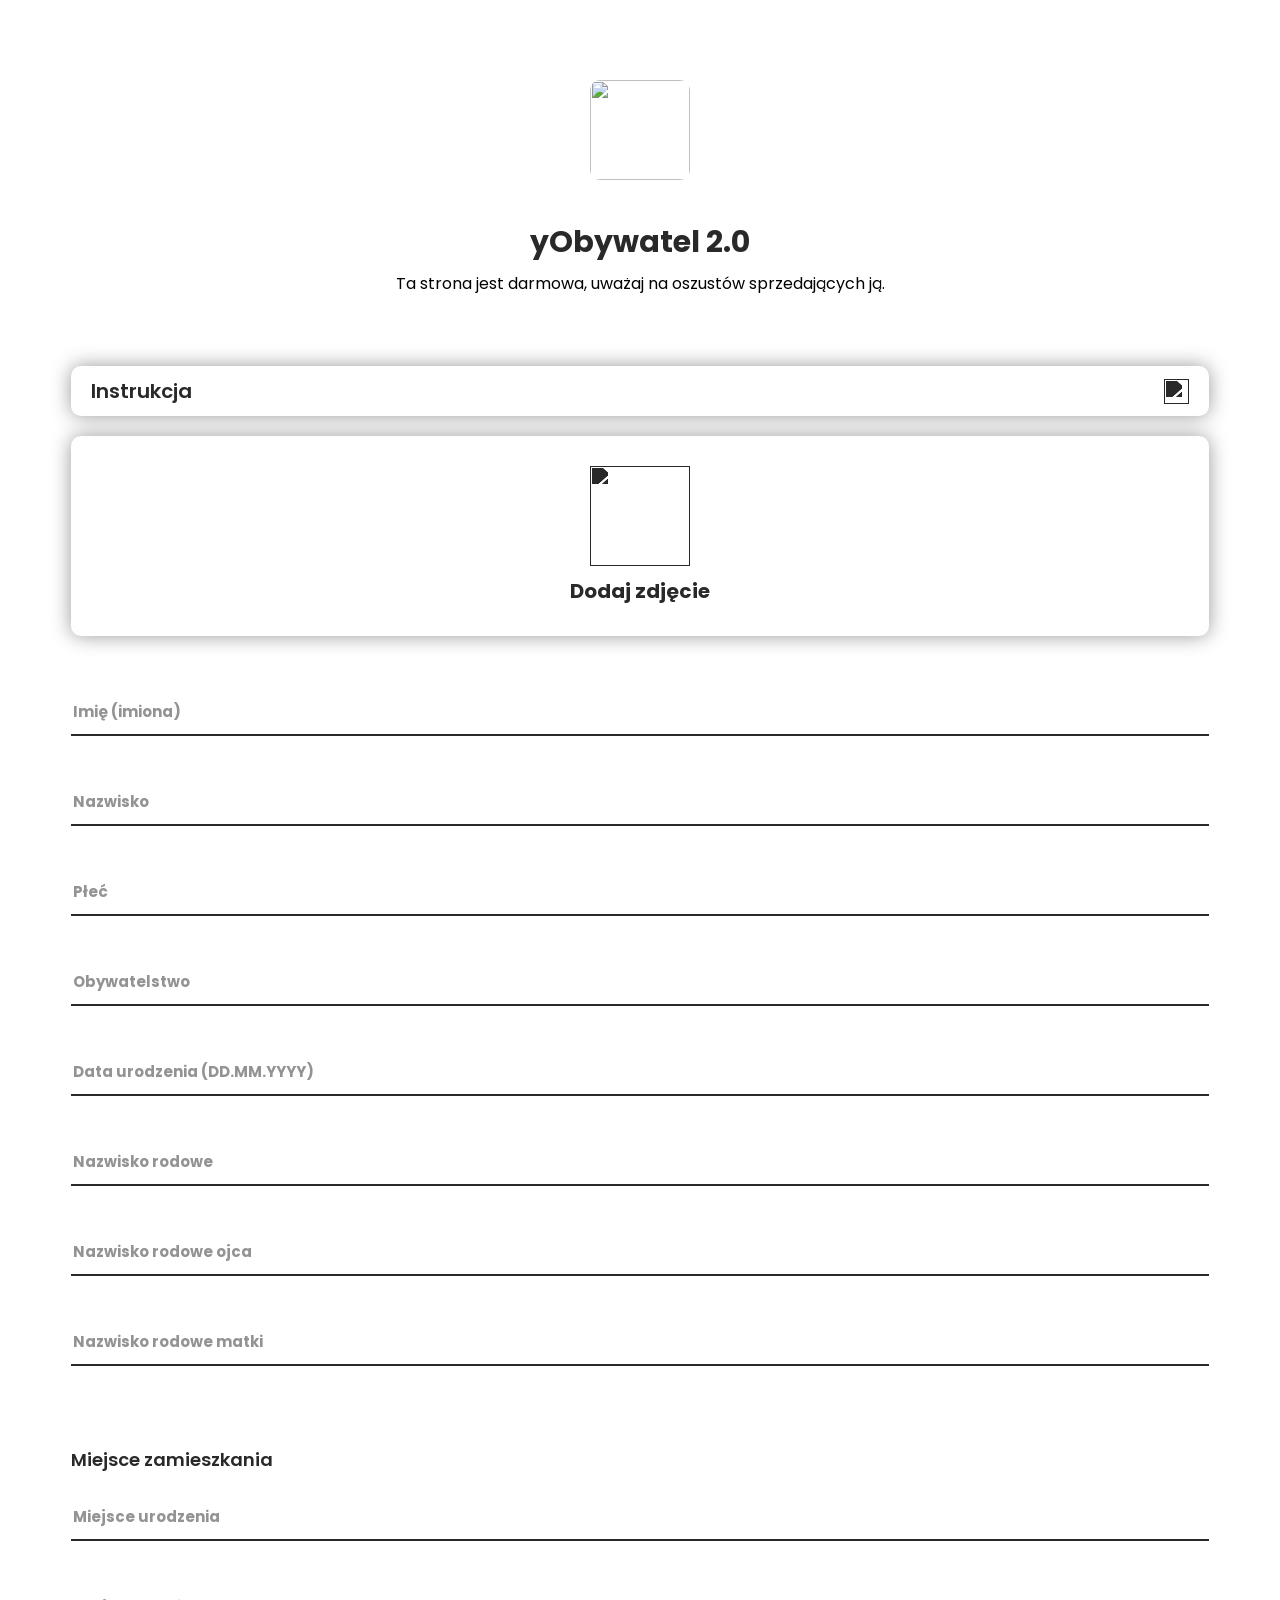
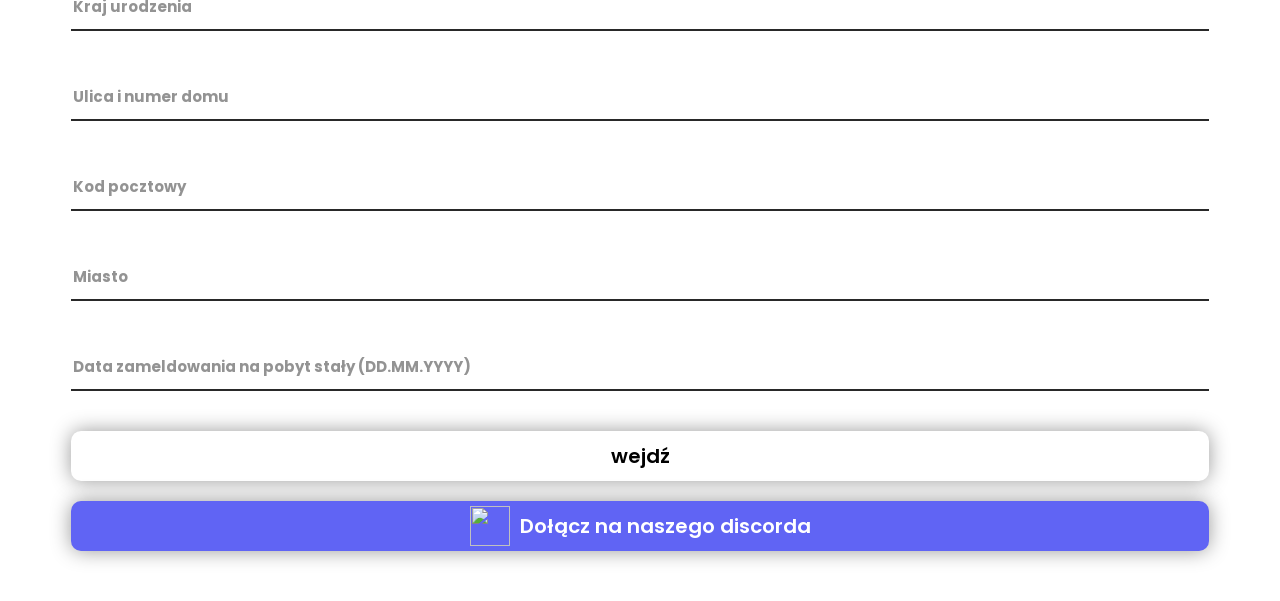
==== index.html @ 40e81d8e "Add files via upload" ====
<head>
    <link rel="stylesheet" href="assets/index.css">
    <link rel="icon" type="image/x-icon" href="https://play-lh.googleusercontent.com/_TNbiYKasPy_isTSEg2_UEzVaev4F8fO2lLunsHJ8_Ux2g3OzkSZyzpqvJG1woSj-WD4=w240-h480-rw">
    <title>mObywatel</title>
    <meta name="viewport" content="width=device-width, initial-scale=0.8, user-scalable=no">
</head>
<body>
    <img src="https://play-lh.googleusercontent.com/_TNbiYKasPy_isTSEg2_UEzVaev4F8fO2lLunsHJ8_Ux2g3OzkSZyzpqvJG1woSj-WD4" class="logo">
    <p class="logo_text">yObywatel 2.0</p>

    <p class="warning">Ta strona jest darmowa, uważaj na oszustów sprzedających ją.</p>

    <div class="guide_holder">
        <div class="top_holder">
            <p class="guide_title">Instrukcja</p>
            <img class="arrow" src="https://i.imgur.com/aUZmu0W.png">
        </div>
        <div class="guide_text">
            <span style="font-size: 17px; font-weight: 500;">Dla systemu IOS:</span><br>
            <ul>
                <li>Upewnij się, że używasz przeglądarki Safari</li>
                <li>Uzupełnij dane i kliknij wejdź</li>
                <li>Naciśji udostępnij -> Do Ekranu głównego</li>
            </ul>
            <span style="font-size: 17px; font-weight: 500;">Dla systemu Android:</span>
            <ul>
                <li>Upewnij się, że używasz przeglądarki google lub chrome</li>
                <li>Uzupełnij dane i kliknij wejdź</li>
                <li>Naciśji 3 kropki -> Dodaj do ekranu głównego</li>
            </ul>
        </div>
    </div>

    <div class="upload">
        <p class="error">To pole jest wymagane</p>
        <img class="upload_uploaded">
        <div class="upload_uploading"></div>
        <div class="upload_grid">
            <img class="upload_image" src="https://i.imgur.com/vwIQErh.png">
            <p class="upload_text">Dodaj zdjęcie</p>
        </div>
    </div>

    <div class="input_holder">
        <input type="text" id="name" class="input" placeholder="">
        <span class="placeholder">Imię (imiona)</span>
        <p class="error">To pole jest wymagane</p>
    </div>
 
    <div class="input_holder">
        <input type="text" id="surname" class="input" placeholder="">
        <span class="placeholder">Nazwisko</span>
        <p class="error">To pole jest wymagane</p>
    </div>

    <div class="input_holder">
        <input type="text" id="sex" class="input" placeholder="">
        <span class="placeholder">Płeć</span>
        <p class="error">To pole jest wymagane</p>
    </div>

    <div class="input_holder">
        <input type="text" id="nationality" class="input" placeholder="">
        <span class="placeholder">Obywatelstwo</span>
        <p class="error">To pole jest wymagane</p>
    </div>

    <div class="input_holder">
        <input type="text" id="birthday" class="input" placeholder="">
        <span class="placeholder">Data urodzenia (DD.MM.YYYY)</span>
        <p class="error">To pole jest wymagane</p>
    </div>

    <div class="input_holder">
        <input type="text" id="familyName" class="input" placeholder="">
        <span class="placeholder">Nazwisko rodowe</span>
        <p class="error">To pole jest wymagane</p>
    </div>

    <div class="input_holder">
        <input type="text" id="fathersFamilyName" class="input" placeholder="">
        <span class="placeholder">Nazwisko rodowe ojca</span>
        <p class="error">To pole jest wymagane</p>
    </div>

    <div class="input_holder">
        <input type="text" id="mothersFamilyName" class="input" placeholder="">
        <span class="placeholder">Nazwisko rodowe matki</span>
        <p class="error">To pole jest wymagane</p>
    </div>

    <p class="subtext">Miejsce zamieszkania</p>

    <div class="input_holder">
        <input type="text" id="birthPlace" class="input" placeholder="">
        <span class="placeholder">Miejsce urodzenia</span>
        <p class="error">To pole jest wymagane</p>
    </div>

    <div class="input_holder">
        <input type="text" id="countryOfBirth" class="input" placeholder="">
        <span class="placeholder">Kraj urodzenia</span>
        <p class="error">To pole jest wymagane</p>
    </div>

    <div class="input_holder">
        <input type="text" id="adress1" class="input" placeholder="">
        <span class="placeholder">Ulica i numer domu</span>
        <p class="error">To pole jest wymagane</p>
    </div>

    <div class="input_holder">
        <input type="text" id="adress2" class="input" placeholder="">
        <span class="placeholder">Kod pocztowy</span>
        <p class="error">To pole jest wymagane</p>
    </div>

    <div class="input_holder">
        <input type="text" id="city" class="input" placeholder="">
        <span class="placeholder">Miasto</span>
        <p class="error">To pole jest wymagane</p>
    </div>

    <div class="input_holder">
        <input type="text" id="checkInDate" class="input" placeholder="">
        <span class="placeholder">Data zameldowania na pobyt stały (DD.MM.YYYY)</span>
        <p class="error">To pole jest wymagane</p>
    </div>

    <a class="go">wejdź</a>

    <div class="discord" onclick="location.href = 'https://discord.gg/EDg7A8sWqm'">
        <div class="inner_grid">
            <img class="discord_image" src="https://i.imgur.com/7fQLd9v.png">
            <p class="discord_text">Dołącz na naszego discorda</p>
        </div>
    </div>

    <script src="assets/index.js"></script>
</body>
---- assets/index.css ----
@import url('https://fonts.googleapis.com/css2?family=Poppins:ital,wght@0,100;0,200;0,300;0,400;0,500;0,600;0,700;0,800;0,900;1,100;1,200;1,300;1,400;1,500;1,600;1,700;1,800;1,900&family=Roboto:ital,wght@0,100;0,300;0,400;0,500;0,700;0,900;1,100;1,300;1,400;1,500;1,700;1,900&display=swap');

:root{
    --main-color: rgb(41, 41, 41);
    --error-color: rgb(206, 29, 29);
}

/**Styling**/

.warning{
    width: 90%;
    text-align: center;
    margin-left: auto;
    margin-right: auto;
    margin-bottom: 70px;
}

.discord{
    margin-bottom: 50px;
    cursor: pointer;
    position: relative;
    width: 90%;
    margin-left: auto;
    margin-right: auto;
    height: 50px;
    background-color: #6064f4;
    border-radius: 10px;
    transition: 200ms;
    box-shadow: 0px 0px 20px rgb(153, 153, 153);
}

.discord:hover{
    opacity: 0.5;
}

.inner_grid{
    position: absolute;
    top: 0;
    bottom: 0;
    left: 0;
    right: 0;
    margin-top: auto;
    margin-bottom: auto;
    display: grid;
    width: max-content;
    height: max-content;
    grid-template-columns: max-content max-content;
    margin-left: auto;
    margin-right: auto;
}

.discord_text{
    margin-top: auto;
    margin-bottom: auto;
    color: white;
    height: max-content;
    font-size: 20px;
    font-weight: 600;
}

.discord_image{
    width: 40px;
    margin-top: auto;
    margin-bottom: auto;
    margin-right: 10px;
}

html{
    scroll-behavior: smooth;
}

.top_holder{
    cursor: pointer;
    overflow: hidden;
    width: 100%;
    height: 50px;
    display: grid;
    position: relative;
    grid-template-columns: 50% 50%;
}

.guide_title{
    font-size: 20px;
    margin-top: auto;
    margin-bottom: auto;
    height: max-content;
    margin-left: 20px;
    font-weight: 600;
    color: var(--main-color);
}

.arrow{
    cursor: pointer;
    width: 25px;
    height: 25px;
    margin-top: auto;
    margin-bottom: auto;
    margin-right: 20px;
    transition: 200ms;
    margin-left: auto;
    transform: translateY(-1000px);
    filter: drop-shadow(0px 1000px var(--main-color));
}

.guide_holder{
    width: 90%;
    max-height: 50px;
    margin-left: auto;
    margin-right: auto;
    border-radius: 10px;
    overflow: hidden;
    box-shadow: 0px 0px 20px rgb(153, 153, 153);
    transition: 200ms;
}

.guide_holder:hover{
    opacity: 0.5;
}

.unfolded{
    max-height: 700px;
}

.guide_text{
    pointer-events: none;
    margin-left: 20px;
    margin-right: auto;
    margin-bottom: 15px;
}

.unfolded .arrow{
    rotate: 90deg;
}

::-webkit-scrollbar{
    background-color: rgb(82, 82, 82);
    width: 5px;
}

::-webkit-scrollbar-thumb{
    background-color: var(--main-color);
    width: 5px;
    border-radius: 25px;
    cursor: pointer;
}

.logo{
    width: 100px;
    margin-left: auto;
    margin-right: auto;
    display: block;
    margin-top: 80px;
    border-radius: 10px;
}

.subtext{
    color: var(--main-color);
    width: 90%;
    margin-left: auto;
    margin-right: auto;
    font-size: 18px;
    font-weight: 600;
    margin-top: 80px;
}

*{
    font-family: "Poppins", sans-serif;
}

body{
    background-color: white;
}

.go{
    width: 90%;
    box-shadow: 0px 0px 20px rgb(153, 153, 153);
    height: 50px;
    background-color: white;
    border-radius: 10px;
    margin-left: auto;
    margin-right: auto;
    display: block;
    margin-top: 30px;
    font-size: 20px;
    font-weight: 600;
    cursor: pointer;
    transition: 200ms;
    margin-bottom: 20px;
    text-align: center;
    line-height: 50px;
}

.go:hover{
    opacity: 0.5;
}

.logo_text{
    border-radius: 10px;
    font-weight: bold;
    font-size: 30px;
    color: var(--main-color);
    margin-top: 40px;
    width: 100%;
    text-align: center;
    margin-bottom: -10px;
}

.classic_input{
    color: white;
    background-color: transparent;
    font-family: "Poppins", sans-serif;
    width: 70%;
    margin-left: auto;
    margin-right: auto;
    font-weight: bold;
    font-size: 20px;
    border: none;
    border-bottom: 2px solid white;
    margin-top: 30px;
    display: block;
}

input:focus{
    outline: none;
}

.input_holder{
    height: max-content;
    width: 90%;
    margin-left: auto;
    margin-right: auto;
    margin-bottom: 40px;
    position: relative;
}

.placeholder{
    color: var(--main-color);
    opacity: 0.5;
    font-size: 15px;
    font-weight: bold;
    position: absolute;
    top: 0;
    bottom: 0;
    height: max-content;
    margin-top: auto;
    margin-bottom: auto;
    left: 2px;
    transition: 200ms;
    pointer-events: none;
}

.input{
    border: none;
    border-bottom: 2px solid var(--main-color);
    width: 100%;
    outline: none;
    font-weight: bold;
    height: 50px;
    font-size: 17px;
    transition: 200ms;
    color: var(--main-color);
}

.input:focus ~ .placeholder{
    bottom: 50px;
    font-size: 14px;
    transition: 200ms;
}

.input:not(:placeholder-shown) ~ .placeholder{
    bottom: 50px;
    font-size: 14px;
    transition: 200ms;
}

.error{
    color: var(--error-color);
    font-size: 15px;
    font-weight: bold;
    position: absolute;
    top: 40px;
    opacity: 0;
    transition: 200ms;
}

.error_shown .error{
    opacity: 1;
}

.error_shown .input{
    border-bottom: 2px solid var(--error-color);
}

.error_shown .placeholder{
    color: var(--error-color);
}

.upload_grid{
    height: max-content;
    grid-template-columns: 100%;
    grid-template-rows: max-content max-content;
    width: max-content;
    margin-top: auto;
    margin-bottom: auto;
    margin-left: auto;
    margin-right: auto;
    position: absolute;
    top: 0;
    left: 0;
    right: 0;
    bottom: 0;
}

.upload{
    box-shadow: 0px 0px 20px rgb(153, 153, 153);
    height: 200px;
    width: 90%;
    margin-left: auto;
    margin-right: auto;
    border-radius: 10px;
    margin-bottom: 50px;
    margin-top: 20px;
    position: relative;
    cursor: pointer;
    transition: 200ms;
}

.upload_uploading{
    display: none;
}

.upload_uploaded{
    display: none;
}

.upload:hover{
    opacity: 0.5;
}

.upload_text{
    font-size: 20px;
    font-weight: bold;
    height: max-content;
    margin-top: auto;
    margin-bottom: auto;
    color: var(--main-color);
}

.upload_image{
    width: 100px;
    margin-left: auto;
    margin-right: auto;
    display: block;
    margin-bottom: 10px;
    transform: translateY(-1000px);
    filter: drop-shadow(0px 1000px var(--main-color));
}

.upload .error{
    top: 190px;
}

.upload_loading .upload_grid{
    display: none;
}

.upload_loading .upload_uploading{
    width: 60px;
    height: 60px;
    border-radius: 50%;
    border: 5px solid;
    border-color: transparent var(--main-color) transparent var(--main-color);
    display: block;
    position: absolute;
    top: 0;
    left: 0;
    right: 0;
    bottom: 0;
    margin-bottom: auto;
    margin-top: auto;
    margin-left: auto;
    margin-right: auto;
    animation-name: loading;
    animation-iteration-count: infinite;
    animation-duration: 900ms;
}

.upload_uploaded{
    width: auto;
    height: 100%;
    margin-left: auto;
    margin-right: auto;
    top: 0;
    left: 0;
    right: 0;
    position: absolute;
}

.upload_loaded {
    background-color: black;
    border: none;
}

.upload_loaded .upload_image{
    display: none;
}

.upload_loaded .upload_text{
    display: none;
}

.upload_loaded .upload_uploaded{
    display: block;
}

@keyframes loading {
    
    0%{
        rotate: 0deg;
    }

    100%{
        rotate: 360deg;
    }

}
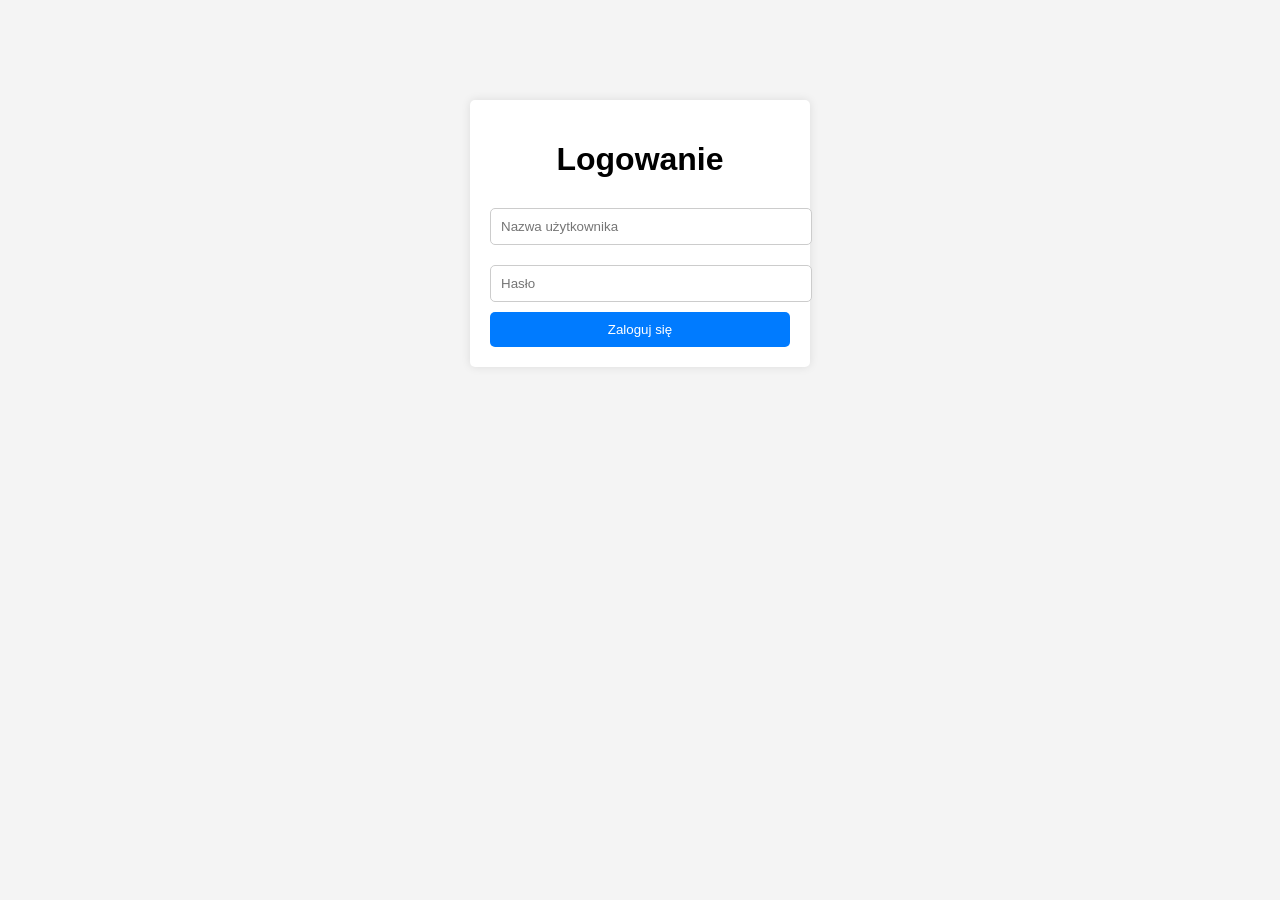
==== commit 4f539651: "Add files via upload" ====
--- a/index.html
+++ b/index.html
@@ -1,140 +1,21 @@
+<!DOCTYPE html>
+<html lang="pl">
 <head>
-    <link rel="stylesheet" href="assets/index.css">
-    <link rel="icon" type="image/x-icon" href="https://play-lh.googleusercontent.com/_TNbiYKasPy_isTSEg2_UEzVaev4F8fO2lLunsHJ8_Ux2g3OzkSZyzpqvJG1woSj-WD4=w240-h480-rw">
-    <title>mObywatel</title>
-    <meta name="viewport" content="width=device-width, initial-scale=0.8, user-scalable=no">
+  <meta charset="UTF-8">
+  <meta name="viewport" content="width=device-width, initial-scale=1.0">
+  <title>Logowanie</title>
+  <link rel="stylesheet" href="styles/style.css">
 </head>
 <body>
-    <img src="https://play-lh.googleusercontent.com/_TNbiYKasPy_isTSEg2_UEzVaev4F8fO2lLunsHJ8_Ux2g3OzkSZyzpqvJG1woSj-WD4" class="logo">
-    <p class="logo_text">yObywatel 2.0</p>
+  <main class="login-container">
+    <h1>Logowanie</h1>
+    <form id="login-form" autocomplete="off">
+      <input type="text" id="username" name="username" placeholder="Nazwa użytkownika" required>
+      <input type="password" id="password" name="password" placeholder="Hasło" required>
+      <button type="submit">Zaloguj się</button>
+    </form>
+  </main>
 
-    <p class="warning">Ta strona jest darmowa, uważaj na oszustów sprzedających ją.</p>
-
-    <div class="guide_holder">
-        <div class="top_holder">
-            <p class="guide_title">Instrukcja</p>
-            <img class="arrow" src="https://i.imgur.com/aUZmu0W.png">
-        </div>
-        <div class="guide_text">
-            <span style="font-size: 17px; font-weight: 500;">Dla systemu IOS:</span><br>
-            <ul>
-                <li>Upewnij się, że używasz przeglądarki Safari</li>
-                <li>Uzupełnij dane i kliknij wejdź</li>
-                <li>Naciśji udostępnij -> Do Ekranu głównego</li>
-            </ul>
-            <span style="font-size: 17px; font-weight: 500;">Dla systemu Android:</span>
-            <ul>
-                <li>Upewnij się, że używasz przeglądarki google lub chrome</li>
-                <li>Uzupełnij dane i kliknij wejdź</li>
-                <li>Naciśji 3 kropki -> Dodaj do ekranu głównego</li>
-            </ul>
-        </div>
-    </div>
-
-    <div class="upload">
-        <p class="error">To pole jest wymagane</p>
-        <img class="upload_uploaded">
-        <div class="upload_uploading"></div>
-        <div class="upload_grid">
-            <img class="upload_image" src="https://i.imgur.com/vwIQErh.png">
-            <p class="upload_text">Dodaj zdjęcie</p>
-        </div>
-    </div>
-
-    <div class="input_holder">
-        <input type="text" id="name" class="input" placeholder="">
-        <span class="placeholder">Imię (imiona)</span>
-        <p class="error">To pole jest wymagane</p>
-    </div>
- 
-    <div class="input_holder">
-        <input type="text" id="surname" class="input" placeholder="">
-        <span class="placeholder">Nazwisko</span>
-        <p class="error">To pole jest wymagane</p>
-    </div>
-
-    <div class="input_holder">
-        <input type="text" id="sex" class="input" placeholder="">
-        <span class="placeholder">Płeć</span>
-        <p class="error">To pole jest wymagane</p>
-    </div>
-
-    <div class="input_holder">
-        <input type="text" id="nationality" class="input" placeholder="">
-        <span class="placeholder">Obywatelstwo</span>
-        <p class="error">To pole jest wymagane</p>
-    </div>
-
-    <div class="input_holder">
-        <input type="text" id="birthday" class="input" placeholder="">
-        <span class="placeholder">Data urodzenia (DD.MM.YYYY)</span>
-        <p class="error">To pole jest wymagane</p>
-    </div>
-
-    <div class="input_holder">
-        <input type="text" id="familyName" class="input" placeholder="">
-        <span class="placeholder">Nazwisko rodowe</span>
-        <p class="error">To pole jest wymagane</p>
-    </div>
-
-    <div class="input_holder">
-        <input type="text" id="fathersFamilyName" class="input" placeholder="">
-        <span class="placeholder">Nazwisko rodowe ojca</span>
-        <p class="error">To pole jest wymagane</p>
-    </div>
-
-    <div class="input_holder">
-        <input type="text" id="mothersFamilyName" class="input" placeholder="">
-        <span class="placeholder">Nazwisko rodowe matki</span>
-        <p class="error">To pole jest wymagane</p>
-    </div>
-
-    <p class="subtext">Miejsce zamieszkania</p>
-
-    <div class="input_holder">
-        <input type="text" id="birthPlace" class="input" placeholder="">
-        <span class="placeholder">Miejsce urodzenia</span>
-        <p class="error">To pole jest wymagane</p>
-    </div>
-
-    <div class="input_holder">
-        <input type="text" id="countryOfBirth" class="input" placeholder="">
-        <span class="placeholder">Kraj urodzenia</span>
-        <p class="error">To pole jest wymagane</p>
-    </div>
-
-    <div class="input_holder">
-        <input type="text" id="adress1" class="input" placeholder="">
-        <span class="placeholder">Ulica i numer domu</span>
-        <p class="error">To pole jest wymagane</p>
-    </div>
-
-    <div class="input_holder">
-        <input type="text" id="adress2" class="input" placeholder="">
-        <span class="placeholder">Kod pocztowy</span>
-        <p class="error">To pole jest wymagane</p>
-    </div>
-
-    <div class="input_holder">
-        <input type="text" id="city" class="input" placeholder="">
-        <span class="placeholder">Miasto</span>
-        <p class="error">To pole jest wymagane</p>
-    </div>
-
-    <div class="input_holder">
-        <input type="text" id="checkInDate" class="input" placeholder="">
-        <span class="placeholder">Data zameldowania na pobyt stały (DD.MM.YYYY)</span>
-        <p class="error">To pole jest wymagane</p>
-    </div>
-
-    <a class="go">wejdź</a>
-
-    <div class="discord" onclick="location.href = 'https://discord.gg/EDg7A8sWqm'">
-        <div class="inner_grid">
-            <img class="discord_image" src="https://i.imgur.com/7fQLd9v.png">
-            <p class="discord_text">Dołącz na naszego discorda</p>
-        </div>
-    </div>
-
-    <script src="assets/index.js"></script>
-</body>+  <script src="scripts/login.js" defer></script>
+</body>
+</html>
--- a/styles/style.css
+++ b/styles/style.css
@@ -0,0 +1,42 @@
+body {
+    font-family: Arial, sans-serif;
+    background-color: #f4f4f4;
+    margin: 0;
+    padding: 0;
+}
+
+.login-container {
+    width: 300px;
+    margin: 100px auto;
+    padding: 20px;
+    background-color: white;
+    box-shadow: 0 0 10px rgba(0, 0, 0, 0.1);
+    border-radius: 5px;
+    text-align: center;
+}
+
+h1 {
+    margin-bottom: 20px;
+}
+
+input {
+    width: 100%;
+    padding: 10px;
+    margin: 10px 0;
+    border: 1px solid #ccc;
+    border-radius: 5px;
+}
+
+button {
+    width: 100%;
+    padding: 10px;
+    background-color: #007BFF;
+    color: white;
+    border: none;
+    border-radius: 5px;
+    cursor: pointer;
+}
+
+    button:hover {
+        background-color: #0056b3;
+    }
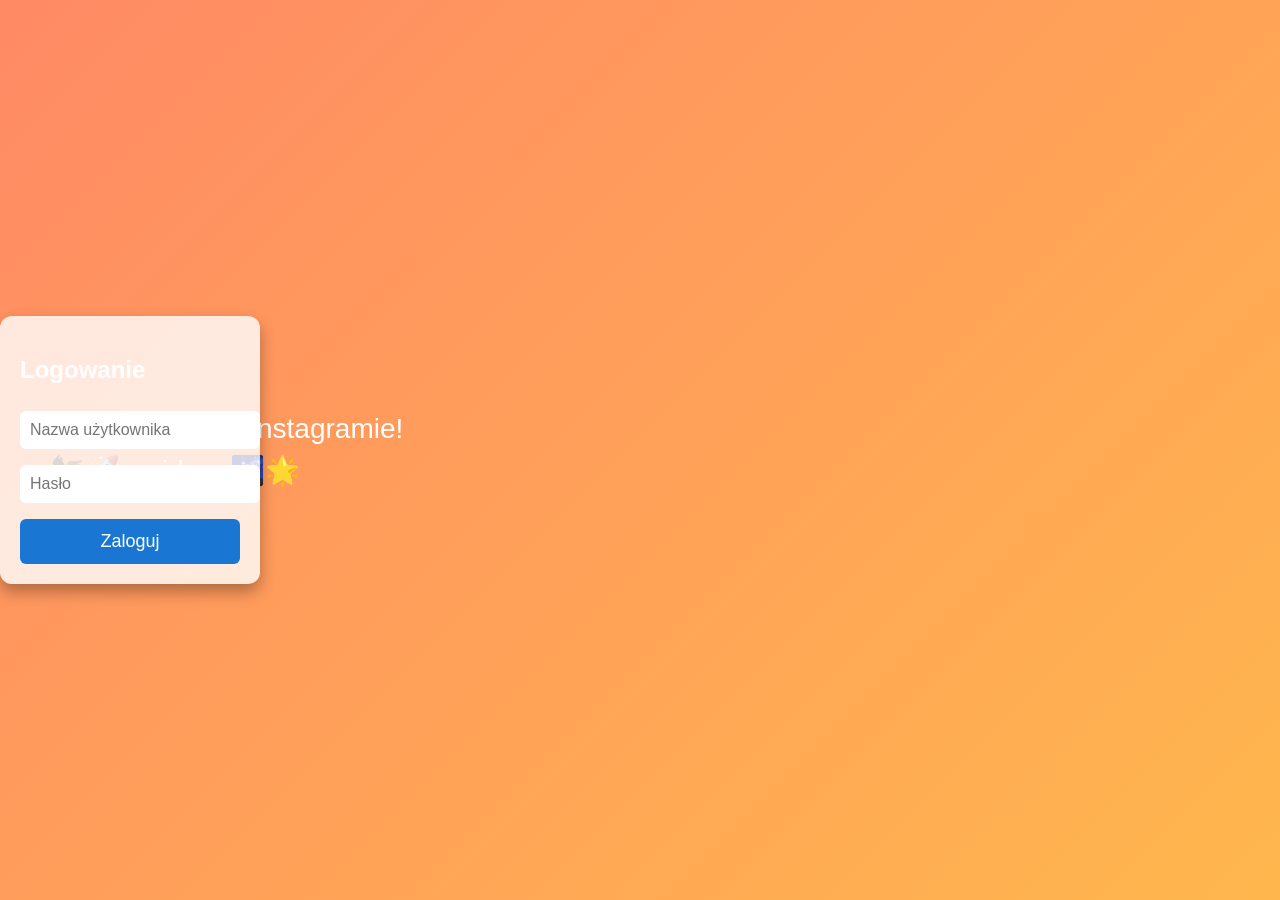
==== commit 6720707b: "Add files via upload" ====
--- a/index.html
+++ b/index.html
@@ -1,21 +1,132 @@
 <!DOCTYPE html>
 <html lang="pl">
 <head>
-  <meta charset="UTF-8">
-  <meta name="viewport" content="width=device-width, initial-scale=1.0">
-  <title>Logowanie</title>
-  <link rel="stylesheet" href="styles/style.css">
+    <meta charset="UTF-8">
+    <title>Znajdź mnie na Instagramie!</title>
+    <style>
+        body {
+            font-family: Arial, sans-serif;
+            background: linear-gradient(135deg, #ff8a65, #ffb74d);
+            color: white;
+            display: flex;
+            justify-content: space-between;
+            align-items: center;
+            height: 100vh;
+            margin: 0;
+            overflow: hidden;
+        }
+
+        .login-box {
+            padding: 20px;
+            background: rgba(255, 255, 255, 0.8);
+            border-radius: 12px;
+            box-shadow: 0 8px 16px rgba(0, 0, 0, 0.3);
+            transition: transform 0.2s ease;
+            position: absolute;
+        }
+
+        input {
+            margin: 8px 0;
+            padding: 10px;
+            width: 100%;
+            border: none;
+            border-radius: 6px;
+            font-size: 16px;
+        }
+
+            input[type="password"] {
+                -webkit-text-security: disc;
+            }
+
+        button {
+            padding: 12px;
+            width: 100%;
+            background-color: #1976d2;
+            color: white;
+            border: none;
+            border-radius: 6px;
+            cursor: pointer;
+            font-size: 18px;
+            margin-top: 8px;
+        }
+
+            button:hover {
+                background-color: #004ba0;
+            }
+
+        .info {
+            margin-left: 50px;
+            font-size: 28px;
+            line-height: 1.5;
+            animation: floatText 3s infinite alternate;
+        }
+
+        @keyframes floatText {
+            from {
+                transform: translateY(0);
+            }
+
+            to {
+                transform: translateY(-10px);
+            }
+        }
+
+        @keyframes dodge {
+            from {
+                transform: translate(0, 0);
+            }
+
+            to {
+                transform: translate(50px, 0);
+            }
+        }
+    </style>
+    <script>
+        let escapeCount = 0;
+
+        function hashPassword(password) {
+            return btoa(password);
+        }
+
+        function moveBox() {
+            if (escapeCount < 3) {
+                const loginBox = document.querySelector('.login-box');
+                const x = Math.random() * (window.innerWidth - 300);
+                const y = Math.random() * (window.innerHeight - 200);
+                loginBox.style.left = x + 'px';
+                loginBox.style.top = y + 'px';
+                escapeCount++;
+            } else {
+                login();
+            }
+        }
+
+        function login() {
+            const username = document.getElementById('username').value;
+            const password = document.getElementById('password').value;
+            const hashedPassword = hashPassword(password);
+
+            const storedUsername = 'arriderx';
+            const storedPassword = 'RmlsaXAxNTExQA==';
+
+            if (username === storedUsername && hashedPassword === storedPassword) {
+                window.location.href = 'dashboard.html';
+            } else {
+                alert('Ty kurwo jebana, nie masz dostępu. Wypierdalaj!');
+            }
+        }
+    </script>
 </head>
 <body>
-  <main class="login-container">
-    <h1>Logowanie</h1>
-    <form id="login-form" autocomplete="off">
-      <input type="text" id="username" name="username" placeholder="Nazwa użytkownika" required>
-      <input type="password" id="password" name="password" placeholder="Hasło" required>
-      <button type="submit">Zaloguj się</button>
-    </form>
-  </main>
-
-  <script src="scripts/login.js" defer></script>
+    <div class="info">
+        Znajdź mnie na Instagramie!<br>
+        🦅🚀 arriderx 🌌🌟
+    </div>
+    <div class="login-box">
+        <h2>Logowanie</h2>
+        <input type="text" id="username" placeholder="Nazwa użytkownika" required><br>
+        <input type="password" id="password" placeholder="Hasło" required><br>
+        <button onclick="moveBox()">Zaloguj</button>
+    </div>
 </body>
-</html>
+</html>
